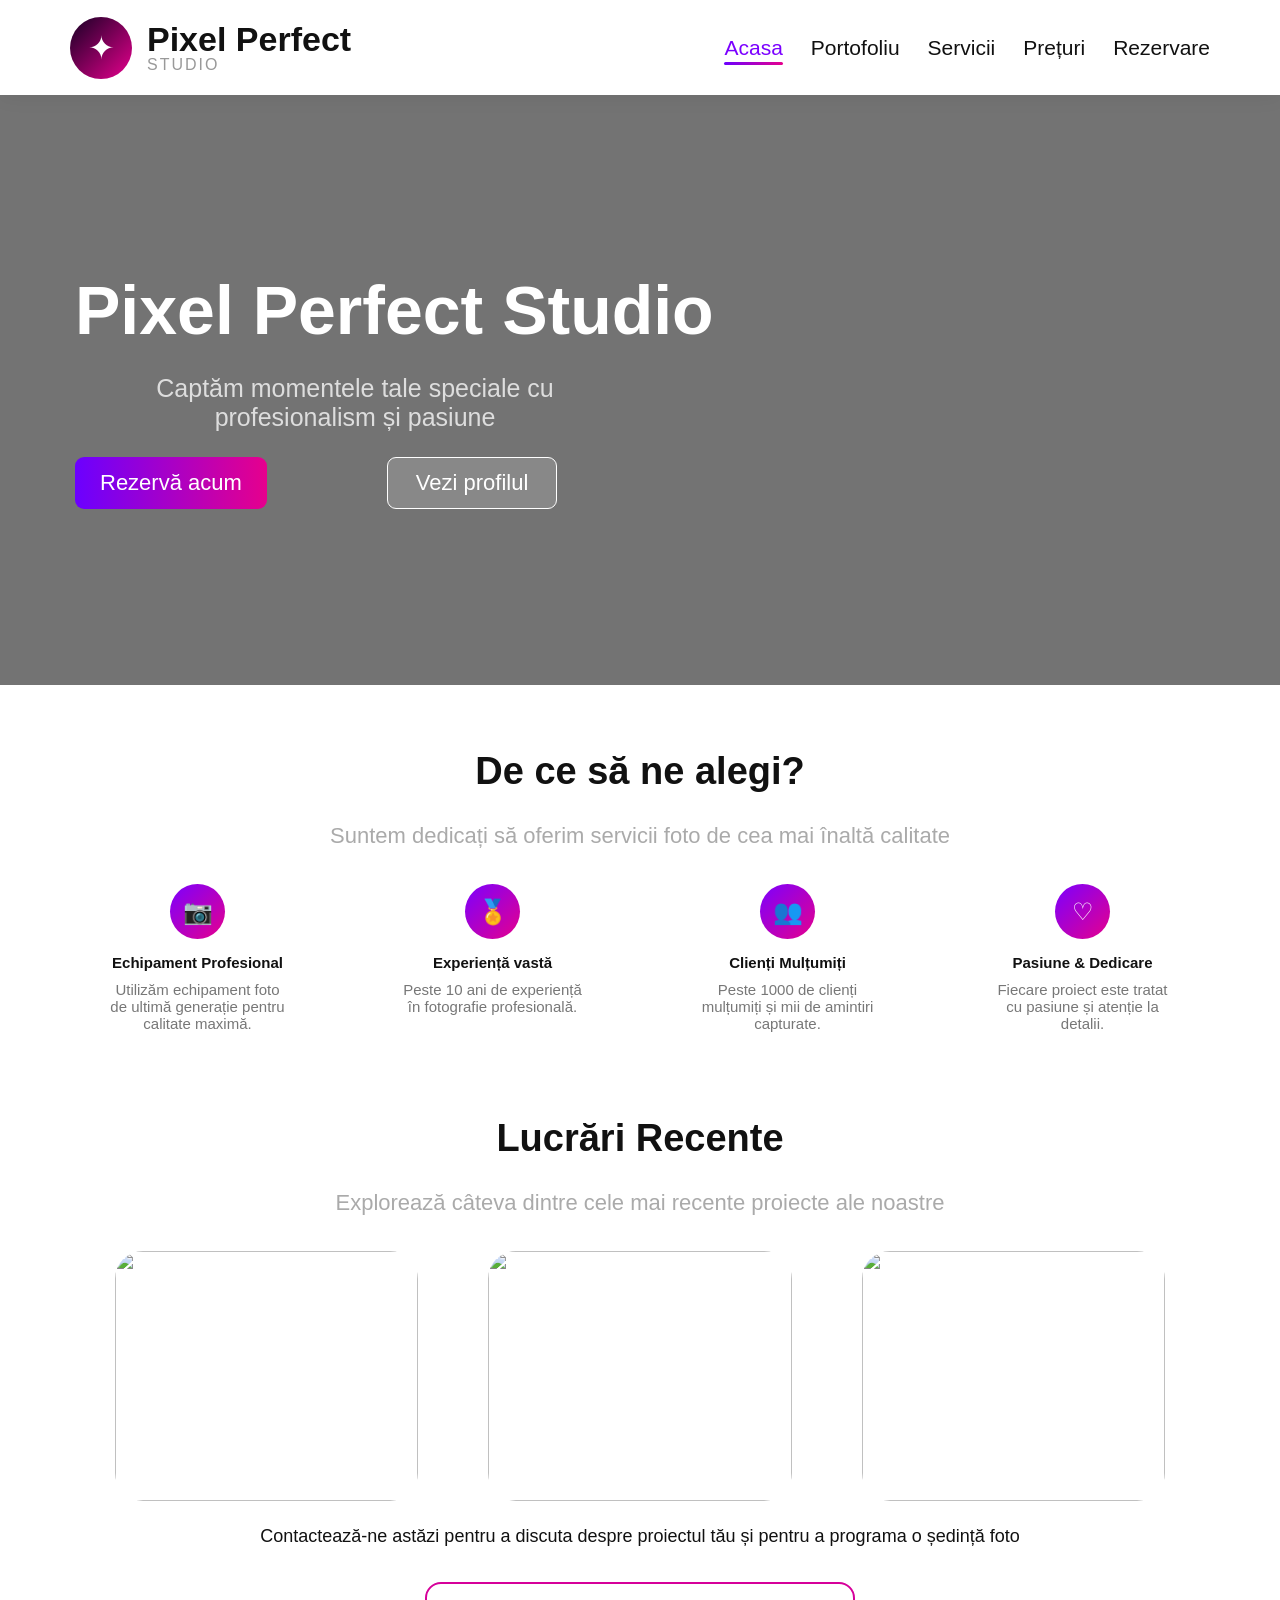
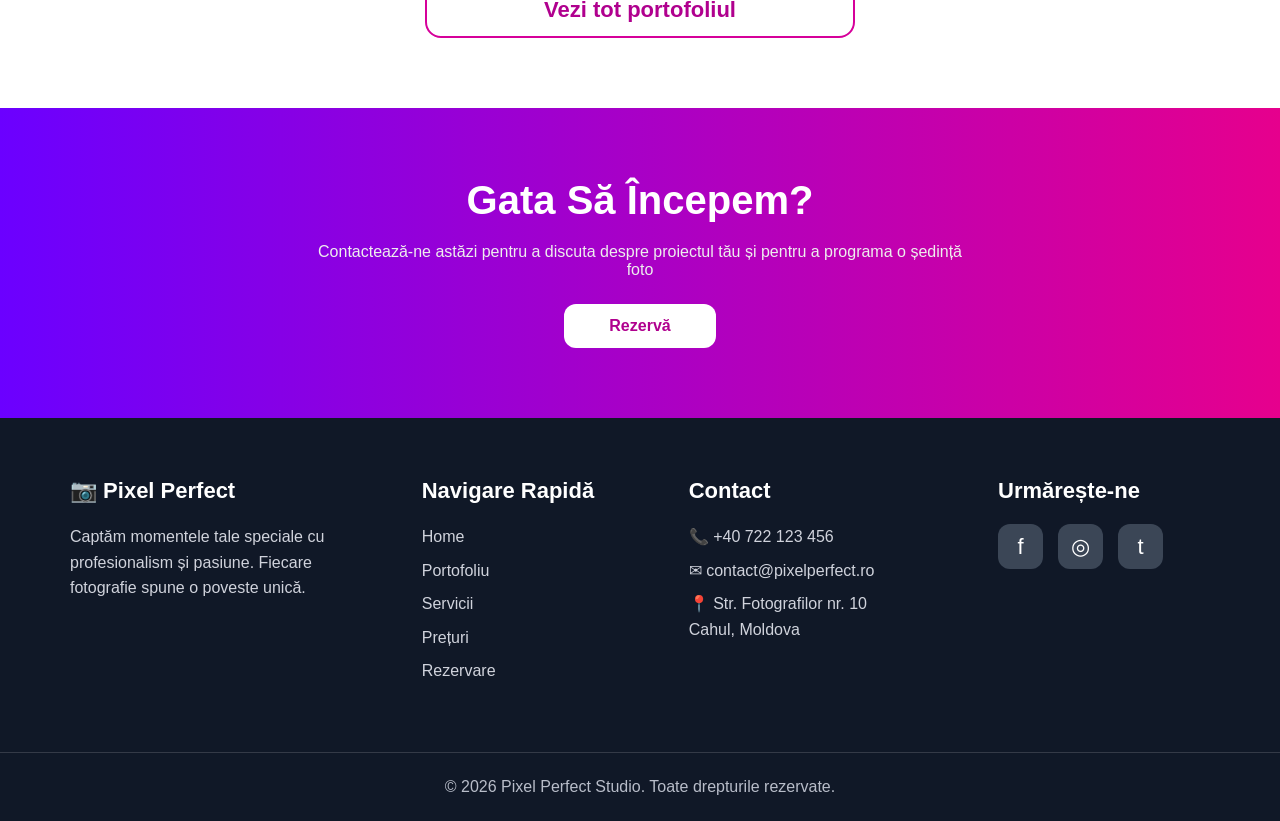
==== index.html @ 10b350f0 "Add files via upload" ====
<!DOCTYPE html>
<html lang="ro">
<head>
  <meta charset="UTF-8">
  <meta name="viewport" content="width=device-width, initial-scale=1.0">
  <title>Pixel Perfect Studio</title>
  <link rel="stylesheet" href="style.css">
</head>
<body>

<header class="header">
  <nav class="navbar">
    <div class="logo">
      <div class="logo-mark">✦</div>
      <div>
        <h1>Pixel Perfect</h1>
        <span>STUDIO</span>
      </div>
    </div>

    <ul class="nav-links">
      <li><a class="active-link" href="index.html">Acasa</a></li>
      <li><a href="portfolio.html">Portofoliu</a></li>
      <li><a href="servicii.html">Servicii</a></li>
      <li><a href="preturi.html">Prețuri</a></li>
      <li><a href="rezervare.html">Rezervare</a></li>
    </ul>
  </nav>
</header>

<section class="hero">
  <div class="hero-content">
    <h2>Pixel Perfect Studio</h2>
    <p>Captăm momentele tale speciale cu profesionalism și pasiune</p>

    <div class="hero-buttons">
      <a href="rezervare.html" class="btn">Rezervă acum</a>
      <a href="portfolio.html" class="btn-outline">Vezi profilul</a>
    </div>
  </div>
</section>

<section class="why">
  <h2>De ce să ne alegi?</h2>
  <p>Suntem dedicați să oferim servicii foto de cea mai înaltă calitate</p>

  <div class="why-grid">
    <div class="why-card">
      <div class="circle-icon">📷</div>
      <h3>Echipament Profesional</h3>
      <p>Utilizăm echipament foto de ultimă generație pentru calitate maximă.</p>
    </div>

    <div class="why-card">
      <div class="circle-icon">🏅</div>
      <h3>Experiență vastă</h3>
      <p>Peste 10 ani de experiență în fotografie profesională.</p>
    </div>

    <div class="why-card">
      <div class="circle-icon">👥</div>
      <h3>Clienți Mulțumiți</h3>
      <p>Peste 1000 de clienți mulțumiți și mii de amintiri capturate.</p>
    </div>

    <div class="why-card">
      <div class="circle-icon">♡</div>
      <h3>Pasiune & Dedicare</h3>
      <p>Fiecare proiect este tratat cu pasiune și atenție la detalii.</p>
    </div>
  </div>
</section>

<section class="recent">
  <h2>Lucrări Recente</h2>
  <p>Explorează câteva dintre cele mai recente proiecte ale noastre</p>

  <div class="recent-grid">
    <img src="https://images.unsplash.com/photo-1519741497674-611481863552?auto=format&fit=crop&w=800&q=80">
    <img src="https://images.unsplash.com/photo-1511895426328-dc8714191300?auto=format&fit=crop&w=800&q=80">
    <img src="https://images.unsplash.com/photo-1524504388940-b1c1722653e1?auto=format&fit=crop&w=800&q=80">
  </div>

  <p class="small-text">Contactează-ne astăzi pentru a discuta despre proiectul tău și pentru a programa o ședință foto</p>

  <a href="portfolio.html" class="portfolio-btn">Vezi tot portofoliul</a>
</section>

<section class="cta">
  <h2>Gata Să Începem?</h2>
  <p>Contactează-ne astăzi pentru a discuta despre proiectul tău și pentru a programa o ședință foto</p>
  <a href="rezervare.html">Rezervă</a>
</section>

<footer class="footer">
  <div>
    <h3>📷 Pixel Perfect</h3>
    <p>Captăm momentele tale speciale cu profesionalism și pasiune. Fiecare fotografie spune o poveste unică.</p>
  </div>

  <div>
    <h3>Navigare Rapidă</h3>
    <p>Home</p>
    <p>Portofoliu</p>
    <p>Servicii</p>
    <p>Prețuri</p>
    <p>Rezervare</p>
  </div>

  <div>
    <h3>Contact</h3>
    <p>📞 +40 722 123 456</p>
    <p>✉ contact@pixelperfect.ro</p>
    <p>📍 Str. Fotografilor nr. 10<br>Cahul, Moldova</p>
  </div>

  <div>
    <h3>Urmărește-ne</h3>
    <div class="socials">
      <span>f</span>
      <span>◎</span>
      <span>t</span>
    </div>
  </div>
</footer>

<div class="copyright">
  © 2026 Pixel Perfect Studio. Toate drepturile rezervate.
</div>

</body>
</html>
---- style.css ----
*{
  margin:0;
  padding:0;
  box-sizing:border-box;
  font-family:Arial, sans-serif;
}

body{
  background:#fff;
  color:#111;
}

.header{
  background:#fff;
}

.navbar{
  height:95px;
  display:flex;
  justify-content:space-between;
  align-items:center;
  padding:0 70px;
}

.logo{
  display:flex;
  align-items:center;
  gap:15px;
}

.logo-mark{
  width:60px;
  height:60px;
  border-radius:50%;
  background:linear-gradient(135deg,#1b0033,#e6008d);
  color:white;
  display:flex;
  align-items:center;
  justify-content:center;
  font-size:32px;
}

.logo h1{
  font-size:34px;
  line-height:1;
}

.logo span{
  color:#999;
  letter-spacing:2px;
  font-size:16px;
}

.nav-links{
  display:flex;
  gap:28px;
  list-style:none;
}

.nav-links a{
  text-decoration:none;
  color:#111;
  font-size:21px;
}

.nav-links .active-link,
.nav-links a:hover{
  color:#7b00ff;
}

.hero{
  height:590px;
  background:
    linear-gradient(rgba(0,0,0,.55),rgba(0,0,0,.55)),
    url("https://images.unsplash.com/photo-1492691527719-9d1e07e534b4?auto=format&fit=crop&w=1600&q=80") center/cover;
  display:flex;
  align-items:center;
  padding-left:75px;
  color:white;
}

.hero-content h2{
  font-size:68px;
  margin-bottom:25px;
}

.hero-content p{
  font-size:25px;
  max-width:560px;
  text-align:center;
  margin-bottom:25px;
  color:#ddd;
}

.hero-buttons{
  display:flex;
  gap:120px;
  align-items:center;
}

.btn{
  background:linear-gradient(90deg,#6b00ff,#e6008d);
  color:white;
  padding:13px 25px;
  border-radius:9px;
  text-decoration:none;
  font-size:22px;
}

.btn-outline{
  color:white;
  padding:12px 28px;
  border:1px solid white;
  border-radius:9px;
  text-decoration:none;
  font-size:22px;
  background:rgba(255,255,255,.15);
}

.why{
  padding:65px 70px 50px;
  text-align:center;
}

.why h2,
.recent h2{
  font-size:38px;
  margin-bottom:30px;
}

.why > p,
.recent > p{
  color:#aaa;
  font-size:22px;
  margin-bottom:35px;
}

.why-grid{
  display:grid;
  grid-template-columns:repeat(4,1fr);
  gap:40px;
}

.why-card{
  text-align:center;
}

.circle-icon{
  width:55px;
  height:55px;
  margin:0 auto 15px;
  border-radius:50%;
  background:linear-gradient(135deg,#7b00ff,#e6008d);
  color:white;
  display:flex;
  align-items:center;
  justify-content:center;
  font-size:24px;
}

.why-card h3{
  font-size:15px;
  margin-bottom:10px;
}

.why-card p{
  color:#777;
  font-size:15px;
  max-width:180px;
  margin:auto;
}

.recent{
  text-align:center;
  padding:35px 70px 70px;
}

.recent-grid{
  display:grid;
  grid-template-columns:repeat(3,1fr);
  gap:70px;
  max-width:1050px;
  margin:0 auto 20px;
}

.recent-grid img{
  width:100%;
  height:250px;
  object-fit:cover;
  border-radius:28px;
}

.small-text{
  color:#111 !important;
  font-size:18px !important;
  margin:25px 0 35px !important;
}

.portfolio-btn{
  display:inline-block;
  width:430px;
  padding:13px;
  border:2px solid #d6009a;
  color:#b0008e;
  border-radius:16px;
  text-decoration:none;
  font-size:22px;
  font-weight:bold;
}

.cta{
  background:linear-gradient(90deg,#6b00ff,#e6008d);
  color:white;
  text-align:center;
  padding:70px 20px;
}

.cta h2{
  font-size:40px;
  margin-bottom:20px;
}

.cta p{
  font-size:16px;
  max-width:650px;
  margin:0 auto 25px;
  color:#eee;
}

.cta a{
  display:inline-block;
  background:white;
  color:#b0008e;
  padding:13px 45px;
  border-radius:12px;
  text-decoration:none;
  font-weight:bold;
}

.footer{
  background:#101827;
  color:white;
  padding:60px 70px;
  display:grid;
  grid-template-columns:1.4fr 1fr 1.2fr 1fr;
  gap:55px;
}

.footer h3{
  font-size:22px;
  margin-bottom:20px;
}

.footer p{
  color:#d0d3dc;
  line-height:1.6;
  margin-bottom:8px;
}

.socials{
  display:flex;
  gap:15px;
}

.socials span{
  width:45px;
  height:45px;
  border-radius:12px;
  background:#3b4656;
  display:flex;
  align-items:center;
  justify-content:center;
  font-size:22px;
}

.copyright{
  background:#101827;
  color:#b8bdc9;
  text-align:center;
  padding:25px;
  border-top:1px solid rgba(255,255,255,.15);
}

@media(max-width:900px){
  .navbar{
    height:auto;
    padding:20px;
    flex-direction:column;
    gap:15px;
  }

  .nav-links{
    flex-wrap:wrap;
    justify-content:center;
    gap:15px;
  }

  .hero{
    padding:40px 25px;
    height:520px;
  }

  .hero-content h2{
    font-size:42px;
  }

  .hero-content p{
    text-align:left;
    font-size:20px;
  }

  .hero-buttons{
    gap:15px;
    flex-wrap:wrap;
  }

  .why-grid,
  .recent-grid,
  .footer{
    grid-template-columns:1fr;
  }

  .portfolio-btn{
    width:100%;
  }
}
*{
  margin:0;
  padding:0;
  box-sizing:border-box;
  font-family:Arial, sans-serif;
}

body{
  background:#fff;
  color:#111;
}

.header{
  background:#fff;
}

.navbar{
  height:95px;
  display:flex;
  justify-content:space-between;
  align-items:center;
  padding:0 70px;
}

.logo{
  display:flex;
  align-items:center;
  gap:15px;
}

.logo-mark{
  width:62px;
  height:62px;
  border-radius:50%;
  background:linear-gradient(135deg,#160024,#e6008d);
  color:white;
  display:flex;
  align-items:center;
  justify-content:center;
  font-size:32px;
}

.logo h1{
  font-size:34px;
  line-height:1;
}

.logo span{
  color:#999;
  letter-spacing:2px;
  font-size:16px;
}

.nav-links{
  display:flex;
  gap:28px;
  list-style:none;
}

.nav-links a{
  text-decoration:none;
  color:#111;
  font-size:21px;
}

.nav-links .active-link,
.nav-links a:hover{
  color:#7b00ff;
}

.portfolio-page{
  padding:45px 70px 75px;
  text-align:center;
}

.portfolio-page h2{
  font-size:72px;
  margin-bottom:20px;
  font-weight:800;
}

.portfolio-page > p{
  color:#aaa;
  font-size:25px;
  margin-bottom:35px;
}

.filters{
  display:flex;
  justify-content:center;
  gap:45px;
  margin-bottom:65px;
}

.filters button{
  width:155px;
  height:36px;
  border:1px solid #111;
  border-radius:7px;
  background:white;
  color:#111;
  font-size:20px;
  cursor:pointer;
}

.filters button.active{
  border:none;
  background:linear-gradient(90deg,#6b00ff,#e6008d);
  color:white;
}

.masonry-gallery{
  width:100%;
  max-width:1120px;
  margin:0 auto;
  display:grid;
  grid-template-columns:repeat(3, 1fr);
  grid-auto-rows:175px;
  gap:28px;
}

.masonry-gallery img{
  width:100%;
  height:100%;
  object-fit:cover;
  border-radius:25px;
  display:block;
}

.masonry-gallery .tall{
  grid-row:span 2;
}

.footer{
  background:#101827;
  color:white;
  padding:60px 70px;
  display:grid;
  grid-template-columns:1.4fr 1fr 1.2fr 1fr;
  gap:55px;
}

.footer h3{
  font-size:22px;
  margin-bottom:20px;
}

.footer p{
  color:#d0d3dc;
  line-height:1.6;
  margin-bottom:8px;
}

.socials{
  display:flex;
  gap:15px;
}

.socials span{
  width:45px;
  height:45px;
  border-radius:12px;
  background:#3b4656;
  display:flex;
  align-items:center;
  justify-content:center;
  font-size:22px;
}

.copyright{
  background:#101827;
  color:#b8bdc9;
  text-align:center;
  padding:25px;
  border-top:1px solid rgba(255,255,255,.15);
}

@media(max-width:900px){
  .navbar{
    height:auto;
    padding:20px;
    flex-direction:column;
    gap:15px;
  }

  .nav-links{
    flex-wrap:wrap;
    justify-content:center;
    gap:15px;
  }

  .portfolio-page{
    padding:35px 20px;
  }

  .portfolio-page h2{
    font-size:48px;
  }

  .filters{
    gap:12px;
    flex-wrap:wrap;
  }

  .masonry-gallery{
    grid-template-columns:1fr;
    grid-auto-rows:260px;
  }

  .masonry-gallery .tall{
    grid-row:auto;
  }

  .footer{
    grid-template-columns:1fr;
    padding:45px 25px;
  }
}
.services-page{
  padding:70px 70px 80px;
  text-align:center;
}

.services-page h2{
  font-size:64px;
  margin-bottom:25px;
}

.services-page > p{
  color:#888;
  font-size:22px;
  margin-bottom:55px;
}

.service-grid{
  max-width:1150px;
  margin:auto;
  display:grid;
  grid-template-columns:repeat(3, 1fr);
  gap:42px;
}

.service-card{
  border:1px solid #ddd;
  border-radius:28px;
  overflow:hidden;
  background:white;
  text-align:left;
}

.service-card img{
  width:100%;
  height:215px;
  object-fit:cover;
}

.service-content{
  padding:30px;
}

.service-content h3{
  font-size:25px;
  margin-bottom:18px;
}

.service-content p{
  color:#777;
  font-size:17px;
  margin-bottom:18px;
  line-height:1.5;
}

.service-content ul{
  padding-left:20px;
  line-height:1.55;
  font-size:16px;
}

.cta-buttons{
  display:flex;
  justify-content:center;
  gap:30px;
  margin-top:25px;
}

.cta-outline{
  color:white;
  border:2px solid white;
  padding:14px 40px;
  border-radius:15px;
  text-decoration:none;
  font-weight:bold;
}

.cta-white{
  background:white;
  color:#b0008e;
  padding:14px 40px;
  border-radius:15px;
  text-decoration:none;
  font-weight:bold;
}

@media(max-width:900px){
  .services-page{
    padding:45px 20px;
  }

  .services-page h2{
    font-size:42px;
  }

  .service-grid{
    grid-template-columns:1fr;
  }

  .cta-buttons{
    flex-direction:column;
    align-items:center;
  }
}
.preturi-page{
  padding:55px 70px 80px;
  text-align:center;
}

.preturi-page h2{
  font-size:55px;
  margin-bottom:18px;
}

.preturi-page > p{
  color:#aaa;
  font-size:20px;
  margin-bottom:22px;
}

.preturi-page h3{
  font-size:52px;
  font-weight:400;
  margin:20px 0 45px;
}

.preturi-page .nunti-title{
  font-weight:800;
  margin-top:110px;
}

.preturi-grid{
  max-width:1100px;
  margin:0 auto;
  display:grid;
  grid-template-columns:repeat(3,1fr);
  gap:45px;
  align-items:start;
}

.pret-card{
  position:relative;
  min-height:470px;
  border:1.5px solid #111;
  border-radius:28px;
  padding:50px 38px 35px;
  text-align:left;
  background:white;
}

.pret-card h4{
  font-size:30px;
  text-align:center;
  margin-bottom:25px;
}

.pret-card .desc,
.pret-card > p{
  color:#777;
  font-size:15px;
  margin-bottom:28px;
}

.pret-card h5{
  text-align:center;
  font-size:34px;
  margin-bottom:28px;
}

.pret-card h5 span{
  font-size:22px;
  font-weight:400;
}

.pret-card ul{
  padding-left:22px;
  font-size:15px;
  line-height:1.35;
  margin-bottom:35px;
}

.pret-card a{
  display:block;
  width:190px;
  margin:30px auto 0;
  padding:13px 20px;
  border-radius:10px;
  text-align:center;
  background:#090014;
  color:white;
  text-decoration:none;
  font-weight:bold;
  font-size:14px;
}

.pret-card.special{
  border:3px solid #b000ff;
  padding-top:62px;
  min-height:560px;
}

.badge{
  position:absolute;
  top:-16px;
  left:50%;
  transform:translateX(-50%);
  width:190px;
  padding:8px 10px;
  border-radius:10px;
  background:linear-gradient(90deg,#6b00ff,#e6008d);
  color:white;
  text-align:center;
  font-size:13px;
}

.pret-card .gradient-btn{
  background:linear-gradient(90deg,#6b00ff,#e6008d);
}

.info-section{
  margin-top:100px;
}

.info-section h3{
  font-size:38px;
  font-weight:400;
  margin-bottom:70px;
}

.info-grid{
  max-width:950px;
  margin:0 auto;
  display:grid;
  grid-template-columns:1fr 1fr;
  gap:120px;
  text-align:left;
}

.info-grid h4{
  font-size:22px;
  font-weight:400;
  margin-bottom:25px;
}

.info-grid ul{
  color:#555;
  line-height:1.5;
  font-size:15px;
  padding-left:20px;
}

@media(max-width:900px){
  .preturi-page{
    padding:40px 20px;
  }

  .preturi-page h2{
    font-size:38px;
  }

  .preturi-page h3{
    font-size:36px;
  }

  .preturi-grid{
    grid-template-columns:1fr;
  }

  .pret-card,
  .pret-card.special{
    min-height:auto;
  }

  .info-grid{
    grid-template-columns:1fr;
    gap:45px;
  }
}
.rez-page{
  padding:70px 70px 210px;
}

.rez-page h2{
  text-align:center;
  font-size:58px;
  color:#0e1729;
  margin-bottom:14px;
}

.rez-page > p{
  text-align:center;
  color:#8a8f9b;
  font-size:17px;
  margin-bottom:70px;
}

.rez-layout{
  max-width:1180px;
  margin:0 auto;
  display:grid;
  grid-template-columns:1fr 420px;
  gap:95px;
  align-items:start;
}

.step-title{
  display:flex;
  align-items:center;
  gap:14px;
  margin:0 0 20px;
}

.step-title span{
  width:30px;
  height:30px;
  border-radius:50%;
  background:linear-gradient(90deg,#6b00ff,#e6008d);
  color:white;
  display:flex;
  align-items:center;
  justify-content:center;
  font-weight:bold;
}

.step-title h3{
  font-size:22px;
  color:#111827;
}

.package-row{
  display:grid;
  grid-template-columns:repeat(3,1fr);
  gap:24px;
  margin-bottom:45px;
}

.package-card{
  border:1px solid #e3e5ea;
  border-radius:15px;
  padding:20px 22px;
  min-height:110px;
}

.package-card strong{
  font-size:18px;
  color:#111827;
}

.package-card p{
  color:#8a8f9b;
  margin:8px 0;
}

.package-card h4{
  font-size:24px;
  color:#111827;
}

.active-package{
  background:#f4efff;
  border:2px solid #7b2cff;
  position:relative;
}

.active-package::after{
  content:"✓";
  position:absolute;
  top:18px;
  right:18px;
  width:24px;
  height:24px;
  border-radius:50%;
  background:#7b2cff;
  color:white;
  display:flex;
  align-items:center;
  justify-content:center;
  font-size:14px;
}

.date-box{
  border:1px solid #e3e5ea;
  border-radius:15px;
  padding:25px;
  display:grid;
  grid-template-columns:1.1fr 1fr;
  gap:35px;
  margin-bottom:55px;
}

.calendar h4,
.time-slots h4{
  font-size:16px;
  margin-bottom:18px;
}

.days{
  display:grid;
  grid-template-columns:repeat(7,32px);
  gap:13px;
  text-align:center;
}

.days span{
  color:#8a8f9b;
  font-weight:bold;
}

.days em{
  font-style:normal;
  color:#444;
}

.selected-day{
  background:#7b2cff;
  color:white !important;
  border-radius:8px;
  padding:4px 0;
}

.slots{
  display:grid;
  grid-template-columns:1fr 1fr;
  gap:18px;
}

.slots button{
  height:42px;
  border:1px solid #e3e5ea;
  border-radius:10px;
  background:white;
  color:#111;
}

.slots .active-time{
  border:2px solid #7b2cff;
  color:#7b2cff;
}

.contact-row{
  display:grid;
  grid-template-columns:1fr 1fr;
  gap:30px;
}

.contact-row label{
  color:#555;
  font-size:13px;
  font-weight:bold;
}

.contact-row input{
  width:100%;
  margin-top:8px;
  height:44px;
  border:1px solid #e3e5ea;
  border-radius:8px;
  padding:0 15px;
  color:#555;
}

.summary-card{
  margin-top:175px;
  border:1px solid #e3e5ea;
  border-radius:22px;
  padding:35px;
  background:#fff;
}

.summary-card h3{
  font-size:24px;
  margin-bottom:35px;
}

.summary-row{
  display:flex;
  justify-content:space-between;
  gap:25px;
  margin-bottom:18px;
  color:#7b8190;
}

.summary-row strong{
  color:#111827;
  text-align:right;
}

.summary-card hr{
  border:none;
  border-top:1px solid #e6e8ee;
  margin:30px 0 25px;
}

.total-row{
  display:flex;
  justify-content:space-between;
  align-items:center;
  margin-bottom:25px;
}

.total-row b{
  color:#7b2cff;
  font-size:30px;
}

.summary-card button{
  width:100%;
  height:52px;
  border:none;
  border-radius:10px;
  background:#0d1424;
  color:white;
  font-weight:bold;
  font-size:16px;
}

@media(max-width:900px){
  .rez-page{
    padding:45px 20px;
  }

  .rez-page h2{
    font-size:40px;
  }

  .rez-layout{
    grid-template-columns:1fr;
    gap:35px;
  }

  .package-row,
  .date-box,
  .contact-row{
    grid-template-columns:1fr;
  }

  .summary-card{
    margin-top:0;
  }
}
.package-card{
  cursor:pointer;
  transition:0.3s;
}

.package-card:hover{
  transform:translateY(-4px);
}

.days em{
  cursor:pointer;
  padding:4px 0;
  border-radius:8px;
  transition:0.2s;
}

.days em:hover{
  background:#f1e8ff;
}

.slots button{
  cursor:pointer;
  transition:0.2s;
}

.slots button:hover{
  border:2px solid #7b2cff;
  color:#7b2cff;
}


button,
a,
.package-card,
.gallery img,
.service-card,
.price-card,
.summary-card{
    transition: all 0.3s ease;
}

button:hover{
    transform: translateY(-3px);
    opacity: 0.95;
    box-shadow: 0 10px 20px rgba(0,0,0,0.15);
}
.nav-links a:hover{
    color:#8b2cff;
}

.package-card:hover,
.price-card:hover,
.service-card:hover{
    transform: translateY(-8px);
    box-shadow:0 15px 35px rgba(0,0,0,0.1);
}

.gallery img:hover{
    transform: scale(1.04);
}

.socials span:hover{
    transform: scale(1.2);
    background:#8b2cff;
    color:white;
}

input:focus{
    border:2px solid #8b2cff;
    outline:none;
    box-shadow:0 0 10px rgba(139,44,255,0.2);
}
.slots button:hover{
    background:#8b2cff;
    color:white;
}

.days em:hover{
    background:#8b2cff;
    color:white;
}

body{
    animation:fadeIn 0.7s ease;
}

@keyframes fadeIn{
    from{
        opacity:0;
        transform:translateY(10px);
    }

    to{
        opacity:1;
        transform:translateY(0);
    }
}


.hero-content{
  animation: slideHero 0.9s ease;
}

.why-card,
.recent-grid img{
  transition: all 0.3s ease;
}

.why-card:hover,
.recent-grid img:hover{
  transform: translateY(-8px);
  box-shadow: 0 15px 35px rgba(0,0,0,0.12);
}

.btn:hover,
.btn-outline:hover,
.portfolio-btn:hover,
.cta a:hover{
  transform: translateY(-4px);
  box-shadow: 0 12px 25px rgba(0,0,0,0.18);
}

@keyframes slideHero{
  from{
    opacity:0;
    transform:translateX(-40px);
  }
  to{
    opacity:1;
    transform:translateX(0);
  }
}

/* NAVBAR ANIMATION */

.nav-links a{
  position:relative;
  transition:0.3s;
}

.nav-links a::after{
  content:"";
  position:absolute;
  left:0;
  bottom:-6px;
  width:0%;
  height:3px;
  background:linear-gradient(90deg,#6b00ff,#e6008d);
  border-radius:10px;
  transition:0.3s;
}

.nav-links a:hover::after,
.nav-links .active-link::after{
  width:100%;
}

.nav-links a:hover{
  color:#8b2cff;
  transform:translateY(-2px);
}


/* HEADER */

.header{
  position:sticky;
  top:0;
  z-index:1000;
  background:white;
  box-shadow:0 2px 20px rgba(0,0,0,0.06);
  animation:headerDown 0.6s ease;
}

@keyframes headerDown{
  from{
    opacity:0;
    transform:translateY(-30px);
  }

  to{
    opacity:1;
    transform:translateY(0);
  }
}
/* PRETURI CLICK EFFECT */

.pret-card{
  cursor:pointer;
  transition:0.35s ease;
}

.pret-card:hover{
  transform:translateY(-10px);
  box-shadow:0 18px 35px rgba(0,0,0,0.12);
}

.pret-card.active-price{
  border:3px solid #8b2cff;
  box-shadow:0 20px 40px rgba(139,44,255,0.18);
  transform:translateY(-10px) scale(1.02);
}

.pret-card.active-price a{
  background:linear-gradient(90deg,#6b00ff,#e6008d);
}

.pret-card a{
  transition:0.3s;
}
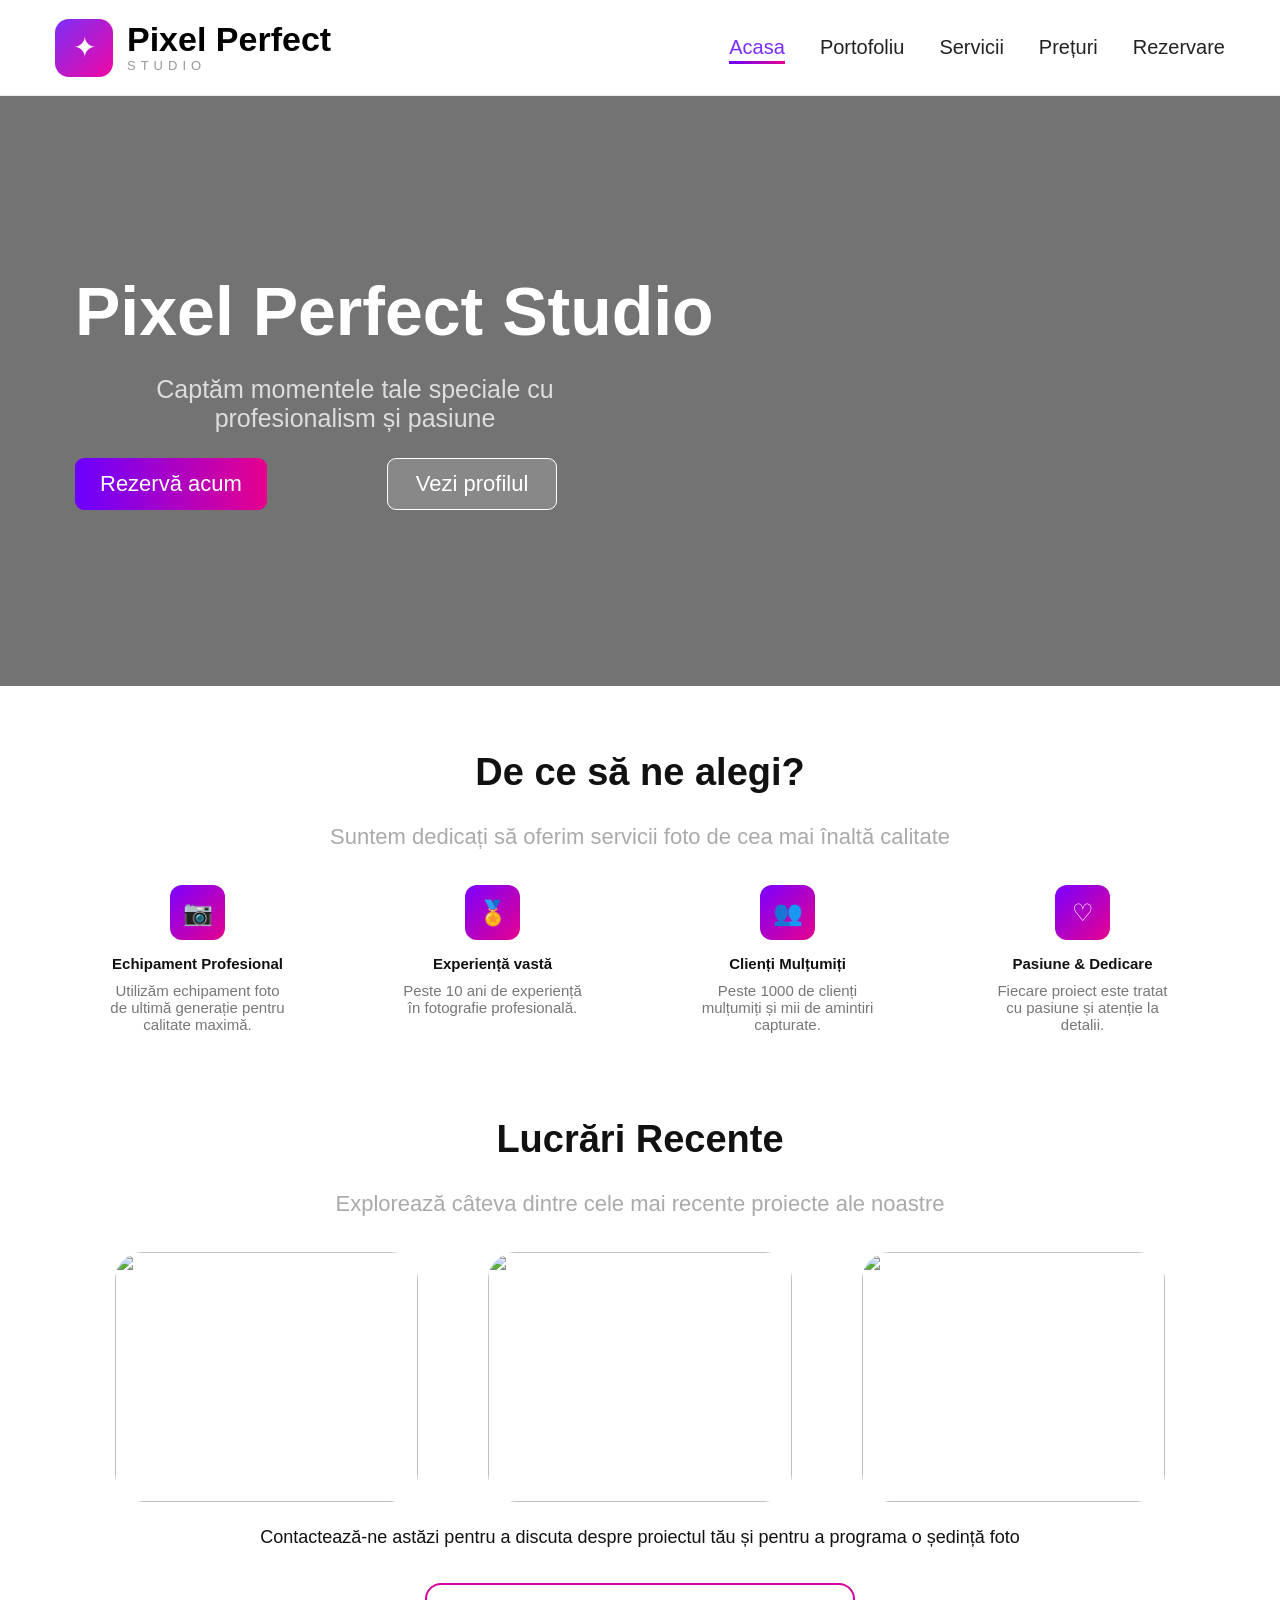
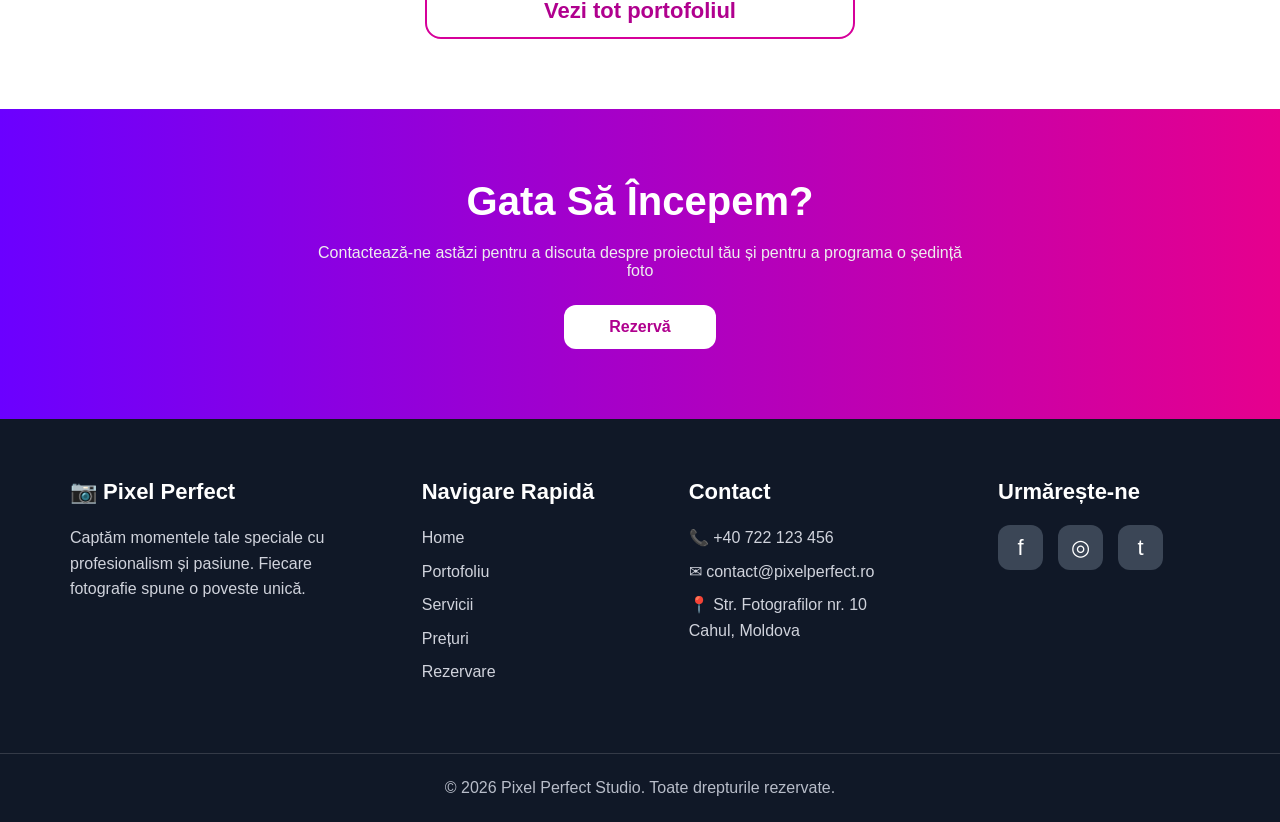
==== commit 263572c4: "Add files via upload" ====
--- a/index.html
+++ b/index.html
@@ -10,13 +10,15 @@
 
 <header class="header">
   <nav class="navbar">
-    <div class="logo">
-      <div class="logo-mark">✦</div>
-      <div>
-        <h1>Pixel Perfect</h1>
-        <span>STUDIO</span>
-      </div>
-    </div>
+    <a href="index.html" class="logo">
+  <div class="logo-mark">✦</div>
+
+  <div>
+    <h1>Pixel Perfect</h1>
+    <span>STUDIO</span>
+  </div>
+</a>
+    
 
     <ul class="nav-links">
       <li><a class="active-link" href="index.html">Acasa</a></li>
--- a/style.css
+++ b/style.css
@@ -10,69 +10,107 @@
   color:#111;
 }
 
+
 .header{
-  background:#fff;
+  width:100%;
+  background:white;
+  border-bottom:1px solid #eee;
+  position:sticky;
+  top:0;
+  z-index:1000;
 }
 
 .navbar{
+  max-width:1400px;
+  margin:auto;
   height:95px;
-  display:flex;
+  padding:0 55px;
+  display:flex;
+  align-items:center;
   justify-content:space-between;
+}
+
+.logo{
+  display:flex;
   align-items:center;
-  padding:0 70px;
-}
-
-.logo{
-  display:flex;
-  align-items:center;
-  gap:15px;
+  gap:14px;
+  text-decoration:none;
 }
 
 .logo-mark{
-  width:60px;
-  height:60px;
-  border-radius:50%;
-  background:linear-gradient(135deg,#1b0033,#e6008d);
+  width:58px;
+  height:58px;
+  border-radius:14px;
+  background:linear-gradient(135deg,#7b2ff7,#f107a3);
   color:white;
   display:flex;
   align-items:center;
   justify-content:center;
-  font-size:32px;
+  font-size:28px;
 }
 
 .logo h1{
   font-size:34px;
+  color:black;
+  font-weight:800;
   line-height:1;
 }
 
 .logo span{
   color:#999;
-  letter-spacing:2px;
-  font-size:16px;
+  letter-spacing:5px;
+  font-size:13px;
 }
 
 .nav-links{
   display:flex;
-  gap:28px;
+  align-items:center;
+  gap:35px;
   list-style:none;
 }
 
 .nav-links a{
+  position:relative;
   text-decoration:none;
-  color:#111;
-  font-size:21px;
-}
-
-.nav-links .active-link,
+  color:#222;
+  font-size:20px;
+  padding-bottom:6px;
+  transition:0.2s ease;
+}
 .nav-links a:hover{
-  color:#7b00ff;
-}
+  color:#7b2cff;
+  letter-spacing:0.5px;
+}
+
+.nav-links a::after{
+  content:"";
+  position:absolute;
+  left:0;
+  bottom:0;
+  width:0;
+  height:3px;
+  background:linear-gradient(90deg,#6b00ff,#e6008d);
+  transition:0.2s ease;
+}
+
+
+
+
+.nav-links a:hover::after{
+  width:100%;
+}
+.active-link{
+  color:#7b2cff !important;
+}
+.active-link::after{
+  width:100% !important;
+}
+
 
 .hero{
   height:590px;
-  background:
-    linear-gradient(rgba(0,0,0,.55),rgba(0,0,0,.55)),
-    url("https://images.unsplash.com/photo-1492691527719-9d1e07e534b4?auto=format&fit=crop&w=1600&q=80") center/cover;
+  background:linear-gradient(rgba(0,0,0,.55),rgba(0,0,0,.55)),
+  url("https://images.unsplash.com/photo-1492691527719-9d1e07e534b4?auto=format&fit=crop&w=1600&q=80") center/cover;
   display:flex;
   align-items:center;
   padding-left:75px;
@@ -96,6 +134,15 @@
   display:flex;
   gap:120px;
   align-items:center;
+}
+
+.btn,
+.btn-outline,
+.portfolio-btn,
+.cta a,
+.pret-card a,
+.summary-card button{
+  transition:.2s;
 }
 
 .btn{
@@ -117,6 +164,13 @@
   background:rgba(255,255,255,.15);
 }
 
+.btn:hover,
+.btn-outline:hover,
+.portfolio-btn:hover,
+.cta a:hover{
+  transform:translateY(-3px);
+}
+
 .why{
   padding:65px 70px 50px;
   text-align:center;
@@ -143,13 +197,19 @@
 
 .why-card{
   text-align:center;
+  transition:.2s;
+}
+
+.why-card:hover,
+.recent-grid img:hover{
+  transform:translateY(-6px);
 }
 
 .circle-icon{
   width:55px;
   height:55px;
   margin:0 auto 15px;
-  border-radius:50%;
+  border-radius:12px;
   background:linear-gradient(135deg,#7b00ff,#e6008d);
   color:white;
   display:flex;
@@ -188,6 +248,7 @@
   height:250px;
   object-fit:cover;
   border-radius:28px;
+  transition:.2s;
 }
 
 .small-text{
@@ -237,162 +298,6 @@
   font-weight:bold;
 }
 
-.footer{
-  background:#101827;
-  color:white;
-  padding:60px 70px;
-  display:grid;
-  grid-template-columns:1.4fr 1fr 1.2fr 1fr;
-  gap:55px;
-}
-
-.footer h3{
-  font-size:22px;
-  margin-bottom:20px;
-}
-
-.footer p{
-  color:#d0d3dc;
-  line-height:1.6;
-  margin-bottom:8px;
-}
-
-.socials{
-  display:flex;
-  gap:15px;
-}
-
-.socials span{
-  width:45px;
-  height:45px;
-  border-radius:12px;
-  background:#3b4656;
-  display:flex;
-  align-items:center;
-  justify-content:center;
-  font-size:22px;
-}
-
-.copyright{
-  background:#101827;
-  color:#b8bdc9;
-  text-align:center;
-  padding:25px;
-  border-top:1px solid rgba(255,255,255,.15);
-}
-
-@media(max-width:900px){
-  .navbar{
-    height:auto;
-    padding:20px;
-    flex-direction:column;
-    gap:15px;
-  }
-
-  .nav-links{
-    flex-wrap:wrap;
-    justify-content:center;
-    gap:15px;
-  }
-
-  .hero{
-    padding:40px 25px;
-    height:520px;
-  }
-
-  .hero-content h2{
-    font-size:42px;
-  }
-
-  .hero-content p{
-    text-align:left;
-    font-size:20px;
-  }
-
-  .hero-buttons{
-    gap:15px;
-    flex-wrap:wrap;
-  }
-
-  .why-grid,
-  .recent-grid,
-  .footer{
-    grid-template-columns:1fr;
-  }
-
-  .portfolio-btn{
-    width:100%;
-  }
-}
-*{
-  margin:0;
-  padding:0;
-  box-sizing:border-box;
-  font-family:Arial, sans-serif;
-}
-
-body{
-  background:#fff;
-  color:#111;
-}
-
-.header{
-  background:#fff;
-}
-
-.navbar{
-  height:95px;
-  display:flex;
-  justify-content:space-between;
-  align-items:center;
-  padding:0 70px;
-}
-
-.logo{
-  display:flex;
-  align-items:center;
-  gap:15px;
-}
-
-.logo-mark{
-  width:62px;
-  height:62px;
-  border-radius:50%;
-  background:linear-gradient(135deg,#160024,#e6008d);
-  color:white;
-  display:flex;
-  align-items:center;
-  justify-content:center;
-  font-size:32px;
-}
-
-.logo h1{
-  font-size:34px;
-  line-height:1;
-}
-
-.logo span{
-  color:#999;
-  letter-spacing:2px;
-  font-size:16px;
-}
-
-.nav-links{
-  display:flex;
-  gap:28px;
-  list-style:none;
-}
-
-.nav-links a{
-  text-decoration:none;
-  color:#111;
-  font-size:21px;
-}
-
-.nav-links .active-link,
-.nav-links a:hover{
-  color:#7b00ff;
-}
 
 .portfolio-page{
   padding:45px 70px 75px;
@@ -427,11 +332,16 @@
   color:#111;
   font-size:20px;
   cursor:pointer;
+  transition:.2s;
+}
+
+.filters button:hover{
+  transform:translateY(-3px);
 }
 
 .filters button.active{
   border:none;
-  background:linear-gradient(90deg,#6b00ff,#e6008d);
+  background:linear-gradient(90deg,#7b2ff7,#f107a3);
   color:white;
 }
 
@@ -440,108 +350,30 @@
   max-width:1120px;
   margin:0 auto;
   display:grid;
-  grid-template-columns:repeat(3, 1fr);
+  grid-template-columns:repeat(3,1fr);
   grid-auto-rows:175px;
   gap:28px;
 }
 
-.masonry-gallery img{
+.masonry-gallery img,
+.photo{
   width:100%;
   height:100%;
   object-fit:cover;
   border-radius:25px;
   display:block;
+  transition:.25s;
+}
+
+.masonry-gallery img:hover{
+  transform:scale(1.03);
 }
 
 .masonry-gallery .tall{
   grid-row:span 2;
 }
 
-.footer{
-  background:#101827;
-  color:white;
-  padding:60px 70px;
-  display:grid;
-  grid-template-columns:1.4fr 1fr 1.2fr 1fr;
-  gap:55px;
-}
-
-.footer h3{
-  font-size:22px;
-  margin-bottom:20px;
-}
-
-.footer p{
-  color:#d0d3dc;
-  line-height:1.6;
-  margin-bottom:8px;
-}
-
-.socials{
-  display:flex;
-  gap:15px;
-}
-
-.socials span{
-  width:45px;
-  height:45px;
-  border-radius:12px;
-  background:#3b4656;
-  display:flex;
-  align-items:center;
-  justify-content:center;
-  font-size:22px;
-}
-
-.copyright{
-  background:#101827;
-  color:#b8bdc9;
-  text-align:center;
-  padding:25px;
-  border-top:1px solid rgba(255,255,255,.15);
-}
-
-@media(max-width:900px){
-  .navbar{
-    height:auto;
-    padding:20px;
-    flex-direction:column;
-    gap:15px;
-  }
-
-  .nav-links{
-    flex-wrap:wrap;
-    justify-content:center;
-    gap:15px;
-  }
-
-  .portfolio-page{
-    padding:35px 20px;
-  }
-
-  .portfolio-page h2{
-    font-size:48px;
-  }
-
-  .filters{
-    gap:12px;
-    flex-wrap:wrap;
-  }
-
-  .masonry-gallery{
-    grid-template-columns:1fr;
-    grid-auto-rows:260px;
-  }
-
-  .masonry-gallery .tall{
-    grid-row:auto;
-  }
-
-  .footer{
-    grid-template-columns:1fr;
-    padding:45px 25px;
-  }
-}
+
 .services-page{
   padding:70px 70px 80px;
   text-align:center;
@@ -562,7 +394,7 @@
   max-width:1150px;
   margin:auto;
   display:grid;
-  grid-template-columns:repeat(3, 1fr);
+  grid-template-columns:repeat(3,1fr);
   gap:42px;
 }
 
@@ -572,6 +404,12 @@
   overflow:hidden;
   background:white;
   text-align:left;
+  transition:.2s;
+}
+
+.service-card:hover{
+  transform:translateY(-6px);
+  box-shadow:0 15px 35px rgba(0,0,0,.1);
 }
 
 .service-card img{
@@ -602,49 +440,7 @@
   font-size:16px;
 }
 
-.cta-buttons{
-  display:flex;
-  justify-content:center;
-  gap:30px;
-  margin-top:25px;
-}
-
-.cta-outline{
-  color:white;
-  border:2px solid white;
-  padding:14px 40px;
-  border-radius:15px;
-  text-decoration:none;
-  font-weight:bold;
-}
-
-.cta-white{
-  background:white;
-  color:#b0008e;
-  padding:14px 40px;
-  border-radius:15px;
-  text-decoration:none;
-  font-weight:bold;
-}
-
-@media(max-width:900px){
-  .services-page{
-    padding:45px 20px;
-  }
-
-  .services-page h2{
-    font-size:42px;
-  }
-
-  .service-grid{
-    grid-template-columns:1fr;
-  }
-
-  .cta-buttons{
-    flex-direction:column;
-    align-items:center;
-  }
-}
+
 .preturi-page{
   padding:55px 70px 80px;
   text-align:center;
@@ -689,6 +485,18 @@
   padding:50px 38px 35px;
   text-align:left;
   background:white;
+  cursor:pointer;
+  transition:.2s;
+}
+
+.pret-card:hover,
+.pret-card.active-price{
+  transform:translateY(-8px);
+  box-shadow:0 18px 35px rgba(0,0,0,.12);
+}
+
+.pret-card.active-price{
+  border:3px solid #8b2cff;
 }
 
 .pret-card h4{
@@ -697,7 +505,6 @@
   margin-bottom:25px;
 }
 
-.pret-card .desc,
 .pret-card > p{
   color:#777;
   font-size:15px;
@@ -756,8 +563,9 @@
   font-size:13px;
 }
 
-.pret-card .gradient-btn{
-  background:linear-gradient(90deg,#6b00ff,#e6008d);
+.gradient-btn,
+.pret-card.active-price a{
+  background:linear-gradient(90deg,#6b00ff,#e6008d) !important;
 }
 
 .info-section{
@@ -792,33 +600,7 @@
   padding-left:20px;
 }
 
-@media(max-width:900px){
-  .preturi-page{
-    padding:40px 20px;
-  }
-
-  .preturi-page h2{
-    font-size:38px;
-  }
-
-  .preturi-page h3{
-    font-size:36px;
-  }
-
-  .preturi-grid{
-    grid-template-columns:1fr;
-  }
-
-  .pret-card,
-  .pret-card.special{
-    min-height:auto;
-  }
-
-  .info-grid{
-    grid-template-columns:1fr;
-    gap:45px;
-  }
-}
+
 .rez-page{
   padding:70px 70px 210px;
 }
@@ -856,7 +638,7 @@
 .step-title span{
   width:30px;
   height:30px;
-  border-radius:50%;
+  border-radius:10px;
   background:linear-gradient(90deg,#6b00ff,#e6008d);
   color:white;
   display:flex;
@@ -882,6 +664,13 @@
   border-radius:15px;
   padding:20px 22px;
   min-height:110px;
+  cursor:pointer;
+  transition:.2s;
+}
+
+.package-card:hover{
+  transform:translateY(-5px);
+  box-shadow:0 15px 35px rgba(0,0,0,.1);
 }
 
 .package-card strong{
@@ -912,7 +701,7 @@
   right:18px;
   width:24px;
   height:24px;
-  border-radius:50%;
+  border-radius:8px;
   background:#7b2cff;
   color:white;
   display:flex;
@@ -952,13 +741,16 @@
 .days em{
   font-style:normal;
   color:#444;
-}
-
+  cursor:pointer;
+  padding:4px 0;
+  border-radius:8px;
+  transition:.2s;
+}
+
+.days em:hover,
 .selected-day{
   background:#7b2cff;
   color:white !important;
-  border-radius:8px;
-  padding:4px 0;
 }
 
 .slots{
@@ -973,8 +765,11 @@
   border-radius:10px;
   background:white;
   color:#111;
-}
-
+  cursor:pointer;
+  transition:.2s;
+}
+
+.slots button:hover,
 .slots .active-time{
   border:2px solid #7b2cff;
   color:#7b2cff;
@@ -1002,6 +797,12 @@
   color:#555;
 }
 
+input:focus{
+  border:2px solid #8b2cff;
+  outline:none;
+  box-shadow:0 0 10px rgba(139,44,255,.2);
+}
+
 .summary-card{
   margin-top:175px;
   border:1px solid #e3e5ea;
@@ -1055,239 +856,252 @@
   color:white;
   font-weight:bold;
   font-size:16px;
-}
+  cursor:pointer;
+}
+
+
+.footer{
+  background:#101827;
+  color:white;
+  padding:60px 70px;
+  display:grid;
+  grid-template-columns:1.4fr 1fr 1.2fr 1fr;
+  gap:55px;
+}
+
+.footer h3{
+  font-size:22px;
+  margin-bottom:20px;
+}
+
+.footer p{
+  color:#d0d3dc;
+  line-height:1.6;
+  margin-bottom:8px;
+}
+
+.socials{
+  display:flex;
+  gap:15px;
+}
+
+.socials span{
+  width:45px;
+  height:45px;
+  border-radius:12px;
+  background:#3b4656;
+  display:flex;
+  align-items:center;
+  justify-content:center;
+  font-size:22px;
+  transition:.2s;
+}
+
+.socials span:hover{
+  transform:scale(1.15);
+  background:#8b2cff;
+}
+
+.copyright{
+  background:#101827;
+  color:#b8bdc9;
+  text-align:center;
+  padding:25px;
+  border-top:1px solid rgba(255,255,255,.15);
+}
+
 
 @media(max-width:900px){
+  body{
+    overflow-x:hidden;
+  }
+
+  .navbar{
+    height:auto;
+    padding:18px;
+    flex-direction:column;
+    gap:15px;
+  }
+
+  .nav-links{
+    flex-wrap:wrap;
+    justify-content:center;
+    gap:15px;
+  }
+
+  .nav-links a{
+    font-size:16px;
+  }
+
+  .logo h1{
+    font-size:28px;
+  }
+
+  .logo-mark{
+    width:50px;
+    height:50px;
+    font-size:22px;
+  }
+
+  .hero{
+    height:auto;
+    min-height:520px;
+    padding:45px 20px;
+  }
+
+  .hero-content h2{
+    font-size:38px;
+  }
+
+  .hero-content p{
+    font-size:18px;
+    text-align:left;
+  }
+
+  .hero-buttons{
+    gap:15px;
+    flex-direction:column;
+    align-items:flex-start;
+  }
+
+  .why,
+  .recent,
+  .portfolio-page,
+  .services-page,
+  .preturi-page,
   .rez-page{
-    padding:45px 20px;
-  }
-
+    padding:40px 18px;
+  }
+
+  .why h2,
+  .recent h2,
+  .portfolio-page h2,
+  .services-page h2,
+  .preturi-page h2,
   .rez-page h2{
-    font-size:40px;
-  }
-
-  .rez-layout{
-    grid-template-columns:1fr;
-    gap:35px;
-  }
-
+    font-size:36px;
+  }
+
+  .why-grid,
+  .recent-grid,
+  .masonry-gallery,
+  .service-grid,
+  .preturi-grid,
+  .rez-layout,
   .package-row,
   .date-box,
-  .contact-row{
-    grid-template-columns:1fr;
+  .contact-row,
+  .info-grid,
+  .footer{
+    grid-template-columns:1fr !important;
+  }
+
+  .recent-grid,
+  .masonry-gallery{
+    gap:20px;
+  }
+
+  .recent-grid img,
+  .masonry-gallery img,
+  .service-card img{
+    height:250px;
+  }
+
+  .filters{
+    flex-wrap:wrap;
+    gap:10px;
+  }
+
+  .filters button{
+    width:130px;
+    font-size:16px;
+  }
+
+  .pret-card,
+  .pret-card.special{
+    min-height:auto;
+    padding:35px 25px;
   }
 
   .summary-card{
     margin-top:0;
   }
-}
-.package-card{
-  cursor:pointer;
-  transition:0.3s;
-}
-
-.package-card:hover{
-  transform:translateY(-4px);
-}
-
-.days em{
-  cursor:pointer;
-  padding:4px 0;
-  border-radius:8px;
-  transition:0.2s;
-}
-
-.days em:hover{
-  background:#f1e8ff;
-}
-
-.slots button{
-  cursor:pointer;
-  transition:0.2s;
-}
-
-.slots button:hover{
-  border:2px solid #7b2cff;
-  color:#7b2cff;
+
+  .days{
+    grid-template-columns:repeat(7,1fr);
+    gap:8px;
+  }
+
+  .slots{
+    grid-template-columns:1fr;
+  }
+
+  .footer{
+    padding:40px 25px;
+    gap:30px;
+  }
 }
 
 
 button,
-a,
+.btn,
+.btn-outline,
+.portfolio-btn,
+.summary-card button,
+.pret-card a,
+.nav-links a,
 .package-card,
-.gallery img,
-.service-card,
-.price-card,
-.summary-card{
-    transition: all 0.3s ease;
-}
-
-button:hover{
-    transform: translateY(-3px);
-    opacity: 0.95;
-    box-shadow: 0 10px 20px rgba(0,0,0,0.15);
-}
-.nav-links a:hover{
-    color:#8b2cff;
-}
-
-.package-card:hover,
-.price-card:hover,
-.service-card:hover{
-    transform: translateY(-8px);
-    box-shadow:0 15px 35px rgba(0,0,0,0.1);
-}
-
-.gallery img:hover{
-    transform: scale(1.04);
-}
-
-.socials span:hover{
-    transform: scale(1.2);
-    background:#8b2cff;
-    color:white;
-}
-
-input:focus{
-    border:2px solid #8b2cff;
-    outline:none;
-    box-shadow:0 0 10px rgba(139,44,255,0.2);
-}
-.slots button:hover{
-    background:#8b2cff;
-    color:white;
-}
-
-.days em:hover{
-    background:#8b2cff;
-    color:white;
-}
-
-body{
-    animation:fadeIn 0.7s ease;
-}
-
-@keyframes fadeIn{
-    from{
-        opacity:0;
-        transform:translateY(10px);
-    }
-
-    to{
-        opacity:1;
-        transform:translateY(0);
-    }
-}
-
-
-.hero-content{
-  animation: slideHero 0.9s ease;
-}
-
-.why-card,
-.recent-grid img{
-  transition: all 0.3s ease;
-}
-
-.why-card:hover,
-.recent-grid img:hover{
-  transform: translateY(-8px);
-  box-shadow: 0 15px 35px rgba(0,0,0,0.12);
-}
-
+.filters button{
+  transition:0.25s ease;
+}
+
+button:hover,
 .btn:hover,
 .btn-outline:hover,
 .portfolio-btn:hover,
-.cta a:hover{
-  transform: translateY(-4px);
-  box-shadow: 0 12px 25px rgba(0,0,0,0.18);
-}
-
-@keyframes slideHero{
-  from{
-    opacity:0;
-    transform:translateX(-40px);
-  }
-  to{
-    opacity:1;
-    transform:translateX(0);
-  }
-}
-
-/* NAVBAR ANIMATION */
-
-.nav-links a{
-  position:relative;
-  transition:0.3s;
-}
-
-.nav-links a::after{
-  content:"";
-  position:absolute;
-  left:0;
-  bottom:-6px;
-  width:0%;
-  height:3px;
-  background:linear-gradient(90deg,#6b00ff,#e6008d);
-  border-radius:10px;
-  transition:0.3s;
-}
-
-.nav-links a:hover::after,
-.nav-links .active-link::after{
-  width:100%;
+.summary-card button:hover,
+.pret-card a:hover,
+.filters button:hover{
+  transform:translateY(-4px) scale(1.03);
+  box-shadow:0 10px 25px rgba(123,44,255,0.25);
+}
+
+.package-card:hover{
+  transform:translateY(-6px);
+  box-shadow:0 12px 30px rgba(0,0,0,0.12);
 }
 
 .nav-links a:hover{
-  color:#8b2cff;
   transform:translateY(-2px);
 }
 
-
-/* HEADER */
-
-.header{
-  position:sticky;
-  top:0;
-  z-index:1000;
-  background:white;
-  box-shadow:0 2px 20px rgba(0,0,0,0.06);
-  animation:headerDown 0.6s ease;
-}
-
-@keyframes headerDown{
-  from{
-    opacity:0;
-    transform:translateY(-30px);
-  }
-
-  to{
-    opacity:1;
-    transform:translateY(0);
-  }
-}
-/* PRETURI CLICK EFFECT */
-
-.pret-card{
-  cursor:pointer;
-  transition:0.35s ease;
-}
-
-.pret-card:hover{
-  transform:translateY(-10px);
-  box-shadow:0 18px 35px rgba(0,0,0,0.12);
-}
-
-.pret-card.active-price{
-  border:3px solid #8b2cff;
-  box-shadow:0 20px 40px rgba(139,44,255,0.18);
-  transform:translateY(-10px) scale(1.02);
-}
-
-.pret-card.active-price a{
-  background:linear-gradient(90deg,#6b00ff,#e6008d);
-}
-
-.pret-card a{
-  transition:0.3s;
-}+button:active,
+.btn:active,
+.btn-outline:active,
+.portfolio-btn:active,
+.summary-card button:active{
+  transform:scale(0.96);
+}
+.logo{
+  transition:0.25s ease;
+}
+
+.logo:hover{
+  transform:scale(1.03);
+}
+
+.logo h1{
+  transition:0.25s ease;
+}
+
+.logo:hover h1{
+  letter-spacing:0.5px;
+}
+
+.logo-mark{
+  transition:0.25s ease;
+}
+
+.logo:hover .logo-mark{
+  transform:rotate(-5deg) scale(1.05);
+}
